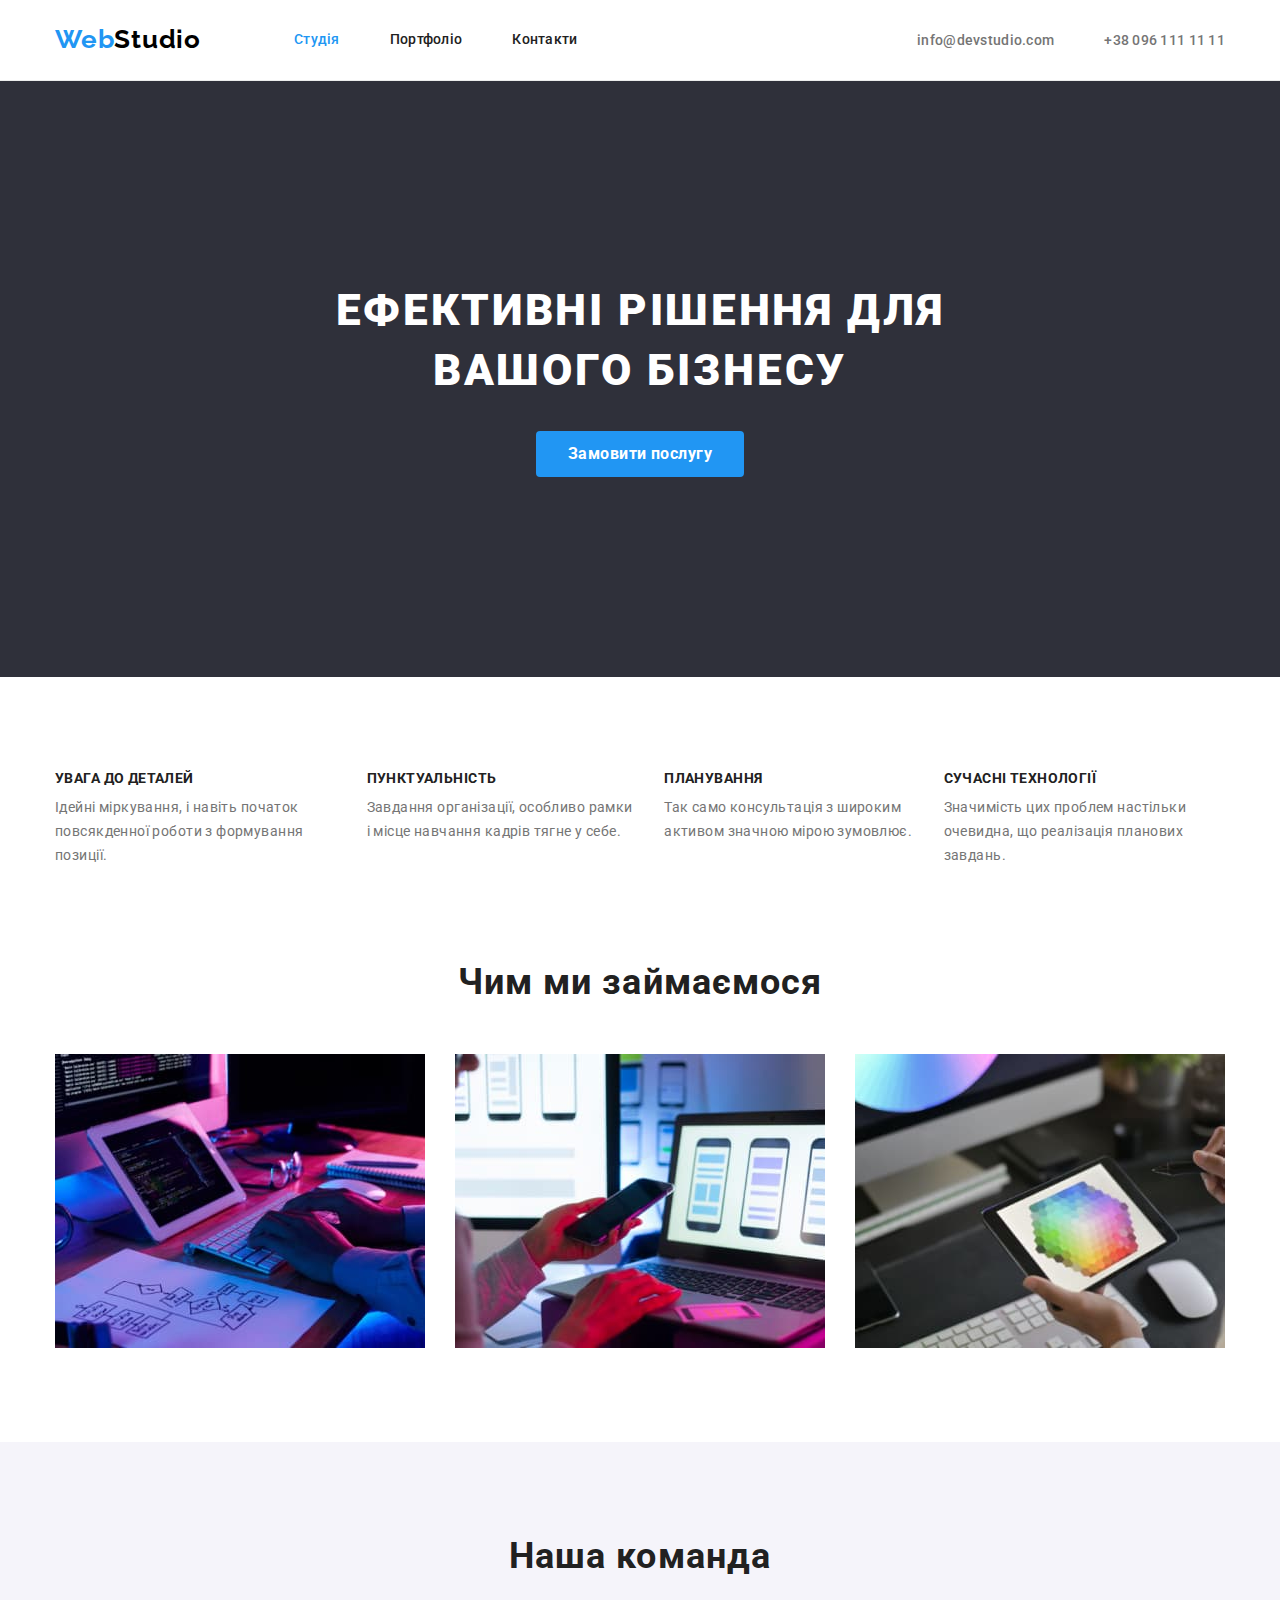
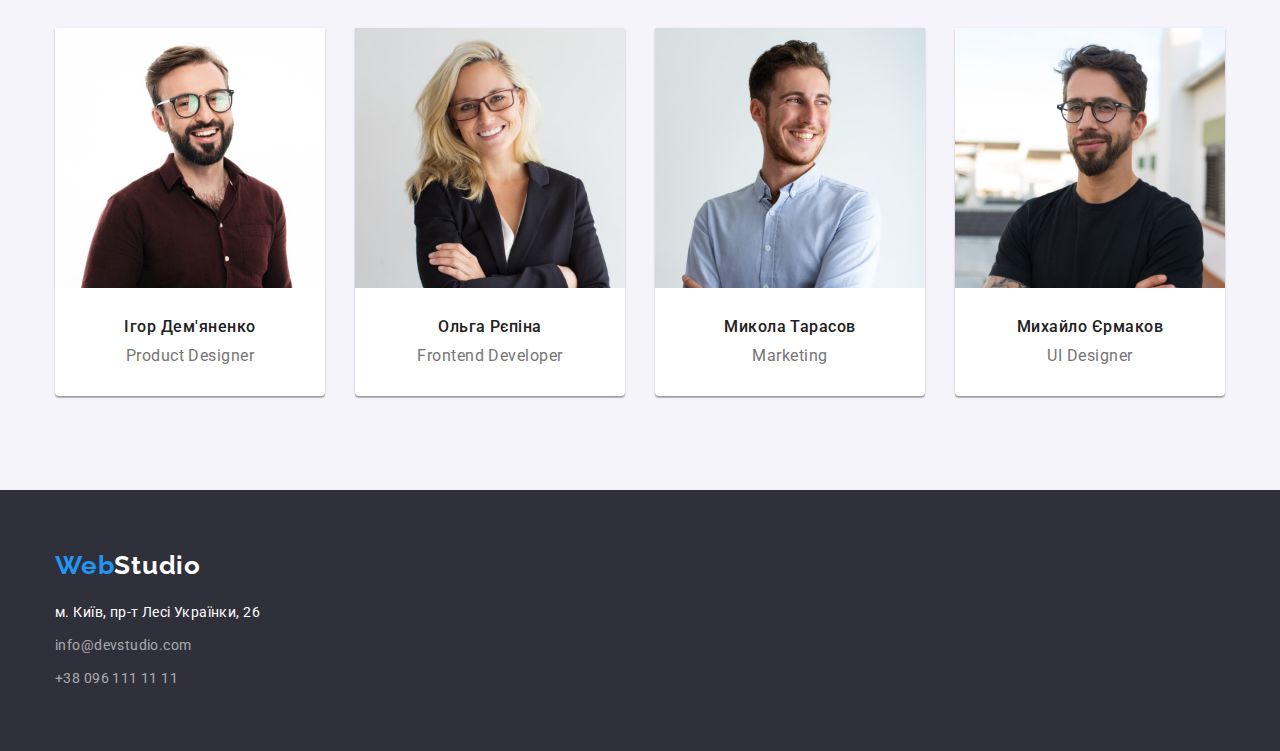
==== index.html @ be2e3a56 "Summary" ====
<!DOCTYPE html>
<html lang="uk">
  <head>
    <meta charset="UTF-8" />
    <meta http-equiv="X-UA-Compatible" content="IE=edge" />
    <meta name="viewport" content="width=device-width, initial-scale=1.0" />
    <link
      rel="stylesheet"
      href="https://cdnjs.cloudflare.com/ajax/libs/modern-normalize/1.1.0/modern-normalize.css"
      integrity="sha512-Y0MM+V6ymRKN2zStTqzQ227DWhhp4Mzdo6gnlRnuaNCbc+YN/ZH0sBCLTM4M0oSy9c9VKiCvd4Jk44aCLrNS5Q=="
      crossorigin="anonymous"
      referrerpolicy="no-referrer"
    />
    <link rel="stylesheet" href="./css/styles.css" />
    <link rel="preconnect" href="https://fonts.googleapis.com" />
    <link rel="preconnect" href="https://fonts.gstatic.com" crossorigin />
    <link
      href="https://fonts.googleapis.com/css2?family=Oleo+Script&family=Raleway:wght@700&family=Roboto:wght@400;500;700;900&display=swap"
      rel="stylesheet"
    />
    <title>Web Studio</title>
  </head>
  <body>

    <!--шапка -->

    <header class="header">
      <div class="container nav">
        <nav class="nav">
          <a class="logo" href="index.html"><span class="web">Web</span>Studio</a>

          <ul class="menu-nav">
            <li class="item"><a class="heder-link current" href="">Студія</a></li>
            <li class="item"><a class="heder-link" href="./portfolio.html">Портфоліо</a></li>
            <li class="item"><a class="heder-link" href="">Контакти</a></li>
          </ul>
        </nav>
        <div class="authentication">
          <ul class="list-contact">
          <li class="item">
            <a class="hed-link" href="malito:info@devstudio.com">info@devstudio.com</a>
          </li>
          <li class="item"><a class="hed-link" href="tel:+380961111111">+38 096 111 11 11</a></li>
        </ul>
      </div>
      </div>
    </header>

    <!-- Меін -->

    <main class="main">

      <!-- Hero -->

      <section class="hero">       
           <h1 class="hero-title">
          Ефективні рішення для <br />
          вашого бізнесу
        </h1>

        <button class="hero-button" type="button">Замовити послугу</button>
      </section>

      <!-- список якостей команди -->

      <section class="section">
        <div class="container">
          
        <h2 class="features-title">список якостей команди</h2>

        <ul class="features-list">
          <li class="item">
            <h3 class="features-subtitle">УВАГА ДО ДЕТАЛЕЙ</h3>
            <p class="features-text">
              Ідейні міркування, і навіть початок повсякденної роботи з формування позиції.
            </p>
          </li>

          <li class="item">
            <h3 class="features-subtitle">ПУНКТУАЛЬНІСТЬ</h3>
            <p class="features-text">
              Завдання організації, особливо рамки і місце навчання кадрів тягне у себе.
            </p>
          </li>

          <li class="item">
            <h3 class="features-subtitle">ПЛАНУВАННЯ</h3>
            <p class="features-text">
              Так само консультація з широким активом значною мірою зумовлює.
            </p>
          </li>

          <li class="item">
            <h3 class="features-subtitle">СУЧАСНІ ТЕХНОЛОГІЇ</h3>
            <p class="features-text">
              Значимість цих проблем настільки очевидна, що реалізація планових завдань.
            </p>
          </li>
        </ul>
        </div>

      </section>

      <!-- ілюстрація робіт -->

      <section class="section-work">
        <div class="container">
          <h2 class="work-title">Чим ми займаємося</h2>

          <ul class="work-img">
            <li class="item">
              <img src="./css/images/img.jpg" alt="програміст працює" width="370" height="294" />
            </li>
            <li class="item">
              <img
                src="./css/images/img(1).jpg"
                alt="веб дизайнер розробляє інтерфейс"
                width="370"
              />
            </li>
            <li class="item">
              <img
                src="./css/images/img(2).jpg"
                alt="веб дизайнер працює над вибором кольору"
                width="370"
              />
            </li>
          </ul>
        </div>
      </section>

      <!-- фото імена та посада команди -->

      <section class="section-team">
        <div class="container">
          <h2 class="team-title">Наша команда</h2>

          <ul class="team-list">
            <li class="item">
              <img
                class="team-img"
                src="./css/images/img(3).jpg"
                alt="Ігор Дем'яненко"
                width="270"
              />

              <h3 class="team-subtitle">Ігор Дем'яненко</h3>

              <p class="team-text">Product Designer</p>
            </li>

            <li class="item">
              <img class="team-img" src="./css/images/img(4).jpg" alt="Ольга Рєпіна" width="270" />

              <h3 class="team-subtitle">Ольга Рєпіна</h3>

              <p class="team-text">Frontend Developer</p>
            </li>

            <li class="item">
              <img
                class="team-img"
                src="./css/images/img(5).jpg"
                alt="Микола Тарасов"
                width="270"
              />

              <h3 class="team-subtitle">Микола Тарасов</h3>

              <p class="team-text">Marketing</p>
            </li>

            <li class="item">
              <img
                class="team-img"
                src="./css/images/img(6).jpg"
                alt="Михайло Єрмаков"
                width="270"
              />

              <h3 class="team-subtitle">Михайло Єрмаков</h3>

              <p class="team-text">UI Designer</p>
            </li>
          </ul>
        </div>
      </section>
    </main>

    <!-- контактна інформація -->

    <footer class="footer">

      <div class="container">

          <a class="footer-logo" href="index.html"><span class="footer-web">Web</span>Studio</a>

      <address class="address">
        <ul class="footer-nav">
          <li class="item"><a class="footer-link" href="">м. Київ, пр-т Лесі Українки, 26</a></li>
          <li class="item"><a class="foot-link" href="malito:info@devstudio.com">info@devstudio.com</a></li>
          <li class="item"><a class="tel-link" href="tel:+380961111111">+38 096 111 11 11</a></li>
        </ul>
      </address>
      </div>

    </footer>
  </body>
</html>
---- css/styles.css ----
:root{
	--titel-text-color: #212121;
	--accent-color: #2196F3;
	--primary-text-color: #757575;
	--primary-white-color: #FFFFFF;
	--bg-hero-footer: #2F303A;
	--primary-bg-color: #F5F5F5;
	--bg-buttom-team: #F5F4FA;
	--link-color-foot: rgba(255, 255, 255, 0.6);
    --logo-color-prim: #000000;
	--border-color: #ECECEC;
}
body {
	background-color: var(--primary-white-color);
	 color: var(--titel-text-color);
	font-size: 14px;
	font-family: 'Roboto';
	sans-seif;
	letter-spacing: 0.03em;
}		

ul {
	list-style-type: none;
	margin: 0;
	padding: 0;
}
p,
h1,
h2,
h3,
h4,
h5,
h6 {
	margin: 0;
}

a {
	text-decoration: none;
}

img {
	display: block;
		max-width: 100%;
		height: auto;
}

.section {
	padding-top: 94px;
	padding-bottom: 94px;
}
.container {
	width: 1200px;
	padding-right: 15px;
	padding-left: 15px;
	margin-left: auto;
	margin-right: auto;
	/* outline: 1px solid red; */
}

              /* Шапка */

.header {
	border-bottom: 1px solid var(--border-color);
}

.nav {
	display: flex;
	align-items: center;
}

.logo {
	    display: block;
		padding-top: 24px;
		padding-bottom: 25px;
	    font-family: 'Raleway';
		font-style: normal;
		font-weight: 700;
		font-size: 26px;
		line-height: 1.19;
		letter-spacing: 0.03em;
	    color: var(--logo-color-prim)
}

.web {
	color: var(--accent-color)
}

  .logo:focus,
 .logo:hover{
	color: var(--accent-color)
}

.heder-link:hover,
 .heder-link:focus{
	color: var(--accent-color)
}

.heder-link {
	font-family: 'Roboto';
	font-style: normal;
	font-weight: 500;
	font-size: 14px;
	line-height: 1.14;
	letter-spacing: 0.02em;
	color: var(--titel-text-color)
}

.menu-nav {
	display: flex;
	margin-left: 93px;
}


.menu-nav .heder-link.current {
	color: var(--accent-color)
}

.menu-nav .item:not(:last-child) {
	margin-right: 50px
}

.authentication {
	display: flex;
	margin-left: auto;

}
.authentication .item +
.item {
	margin-left: 50px;
}
.list-contact {
	display: flex;
}

.heder-link {
	display: block;
	cursor: pointer;
	padding-top: 32px;
	padding-bottom: 32px;
}

.hed-link {
		cursor: pointer;
		padding-top: 21px;
		padding-bottom: 21px;
	    font-family: 'Roboto';
		font-style: normal;
		font-weight: 500;
		font-size: 14px;
		line-height: 1.14;
		letter-spacing: 0.02em;
		color: var(--primary-text-color)
}

.hed-link:hover,
.hed-link:focus {
	color: var(--accent-color)
}


                   /* Hero */

.hero {
	background: var(--bg-hero-footer);
	/* outline: 1px solid red; */
	text-align: center;
	padding-top: 200px;
	padding-bottom: 200px;
}


.hero-title {
	margin-top: 0;
	margin-bottom: auto;
		    font-family: 'Roboto';
			font-style: normal;
			font-weight: 900;
			font-size: 44px;
			line-height: 1.36;
			text-align: center;
			letter-spacing: 0.06em;
			text-transform: uppercase;
			color: var(--primary-white-color)
}

.hero-button {
	display: inline-block;
	border-radius: 4px;
	padding: 10px 32px;
	margin-top: 30px;
	cursor: pointer;
	font-family: 'Roboto';
	font-style: normal;
	font-weight: 700;
	font-size: 16px;
	line-height: 1.62;
	text-align: center;
	letter-spacing: 0.03em;
	border: none;
	background-color: var(--accent-color);
	color: var(--primary-white-color)
}

              /*features  */

		  

.features-list {
	display: flex;
	margin-top: 0;
	margin-bottom: 0;
}

.features-title {
	display: none;
}

.features-list .item:not(:last-child) {
	margin-right: 30px
}

.features-subtitle {
	font-size: 14px;
	margin-bottom: 10px;
	font-weight: 700;
	line-height: 1.14;
	letter-spacing: 0.03em;
	text-transform: uppercase;
	color: var(--titel-text-color);
}

.features-text {
font-family: 'Roboto';
	font-style: normal;
	font-weight: 400;
	font-size: 14px;
	line-height: 1.7142;
	letter-spacing: 0.03em;
	color: var(--primary-text-color);
}

                  /*work*/
.section-work {
	padding-bottom: 94px;
}
.work-title {
	margin-bottom: 50px;
	font-weight: 700;
	font-size: 36px;
	line-height: 1.16;
	text-align: center;
	letter-spacing: 0.03em;
	color: var(--titel-text-color)
}

.work-img {
	display: flex;
}
 

.work-img .item:not(:last-child) {
	margin-right: 30px
}

                  /* team */
.section-team {
	padding-bottom: 94px;
	padding-top: 94px;
	background: var(--bg-buttom-team);
}

.team-list {
	display: flex;
	margin-top: 0;
	margin-bottom: 0;
	justify-content: center;
	}


.team-list .item:not(:last-child) {
	margin-right: 30px
}

.team-list .item {
	width: 270px;
	background: var(--primary-white-color);
	box-shadow: 0px 1px 3px rgba(0, 0, 0, 0.12), 0px 1px 1px rgba(0, 0, 0, 0.14), 0px 2px 1px rgba(0, 0, 0, 0.2);
	border-radius: 0px 0px 4px 4px;
	
}

.team-title {
	padding-bottom: 50px;
	margin-top: 0;
	margin-bottom: 0;
	font-weight: 700;
	font-size: 36px;
	line-height: 1.16;
	text-align: center;
	letter-spacing: 0.03em;
	color: var(--titel-text-color)
}

.team-subtitle {
	
	    font-weight: 500;
		font-size: 16px;
		line-height: 1.18;
		text-align: center;
		letter-spacing: 0.03em;
		color: var(--titel-text-color);
		margin-top: 30px;
		margin-bottom: 10px;
}

.team-text {
		font-size: 16px;
		line-height: 1.18;
		text-align: center;
		letter-spacing: 0.03em;
		color: var(--primary-text-color);
		margin-bottom: 30px;
}

                      /*footer  */

 .footer {
	background: var(--bg-hero-footer);

 }
.footer .container {
		padding-top: 60px;
		padding-bottom: 60px;
}

.footer-logo {
	display: inline-block;
	    font-family: 'Raleway';
		font-style: normal;
		font-weight: 700;
		font-size: 26px;
		line-height: 1.1923;
		letter-spacing: 0.03em;
	    color: var(--primary-white-color);
}

.footer-logo:hover,
 .footer-logo:focus {
	color: var(--accent-color)
}

.footer-web {
	color: var(--accent-color)
}

.footer-nav {
	margin-top: 0;
	margin-bottom: 0;
}

.footer-nav .item:not(:last-child) {
	margin-bottom: 9px;

}

 .footer-link {
	    display: inline-block;
	    font-family: 'Roboto';
		font-style: normal;
		font-weight: 400;
		font-size: 14px;
		line-height: 1.7114;
		letter-spacing: 0.03em;
	    color: var(--primary-white-color);
}
 
.footer-link:hover,
.footer-link:focus{
	color: var(--accent-color)
}

.foot-link {
	    display: inline-block;
	    font-family: 'Roboto';
		font-style: normal;
		font-weight: 400;
		font-size: 14px;
		line-height: 1.7114;
		letter-spacing: 0.03em;
	    color: var(--link-color-foot);
}

.tel-link {
	display: inline-block;
	font-family: 'Roboto';
	font-style: normal;
	font-weight: 400;
	font-size: 14px;
	line-height: 1.7114;
	letter-spacing: 0.03em;
	color: var(--link-color-foot);
}

.tel-link:hover,
.tel-link:focus {
	color: var(--accent-color)
}

.foot-link:hover,
.foot-link:focus {
	color: var(--accent-color)
}

.address {
	margin-top: 20px;
}



           /* portfolio */

.portfolio {}

.portfolio-button {
	display: flex;
	justify-content: center;
	margin-bottom: 50px;
}

.portfolio-button .item {
	margin-left: 8px;
}

.portfolio-list {
	display: flex;
	flex-wrap: wrap;
	justify-content: space-between;	
	row-gap: 30px;
}

.portfolio-list .item {
}

.item-description {
	padding-top: 20px;
	padding-right: 24px;
	padding-bottom: 20px;
	padding-left: 24px;
	border-left: 1px solid #EEEEEE;;
	border-right: 1px solid #EEEEEE;;
	border-bottom: 1px solid #EEEEEE;;
}



 .portfolio-title {
	display: none;
}

.button:hover,
.button:focus {
	background: var(--accent-color);
	color: var(--primary-white-color);
}

.button {
	display: inline-block;
	border: none;
	padding-top: 6px;
	padding-right: 22px;
	padding-bottom: 6px;
	padding-left: 22px;
	border-radius: 4px;
    background: var(--bg-buttom-team);
	font-style: normal;
	font-weight: 500;
	font-size: 16px;
	line-height: 1.62;
	text-align: center;
	letter-spacing: 0.03em;
	font-family: inherit;
	color: var(--titel-text-color);
	
}

.portfolio-list {
	
}

.portfolio-img{
	background: var(--primary-white-color)

}

.portfolio-subtitle {
		font-weight: 700;
		font-size: 18px;
		line-height: 2;
		letter-spacing: 0.06em;
		color: var(--titel-text-color);
		margin-bottom: 4px;
}

.portfolio-text {
		font-size: 16px;
		line-height: 1.87;
		letter-spacing: 0.03em;
		color: var(--primary-text-color)
}
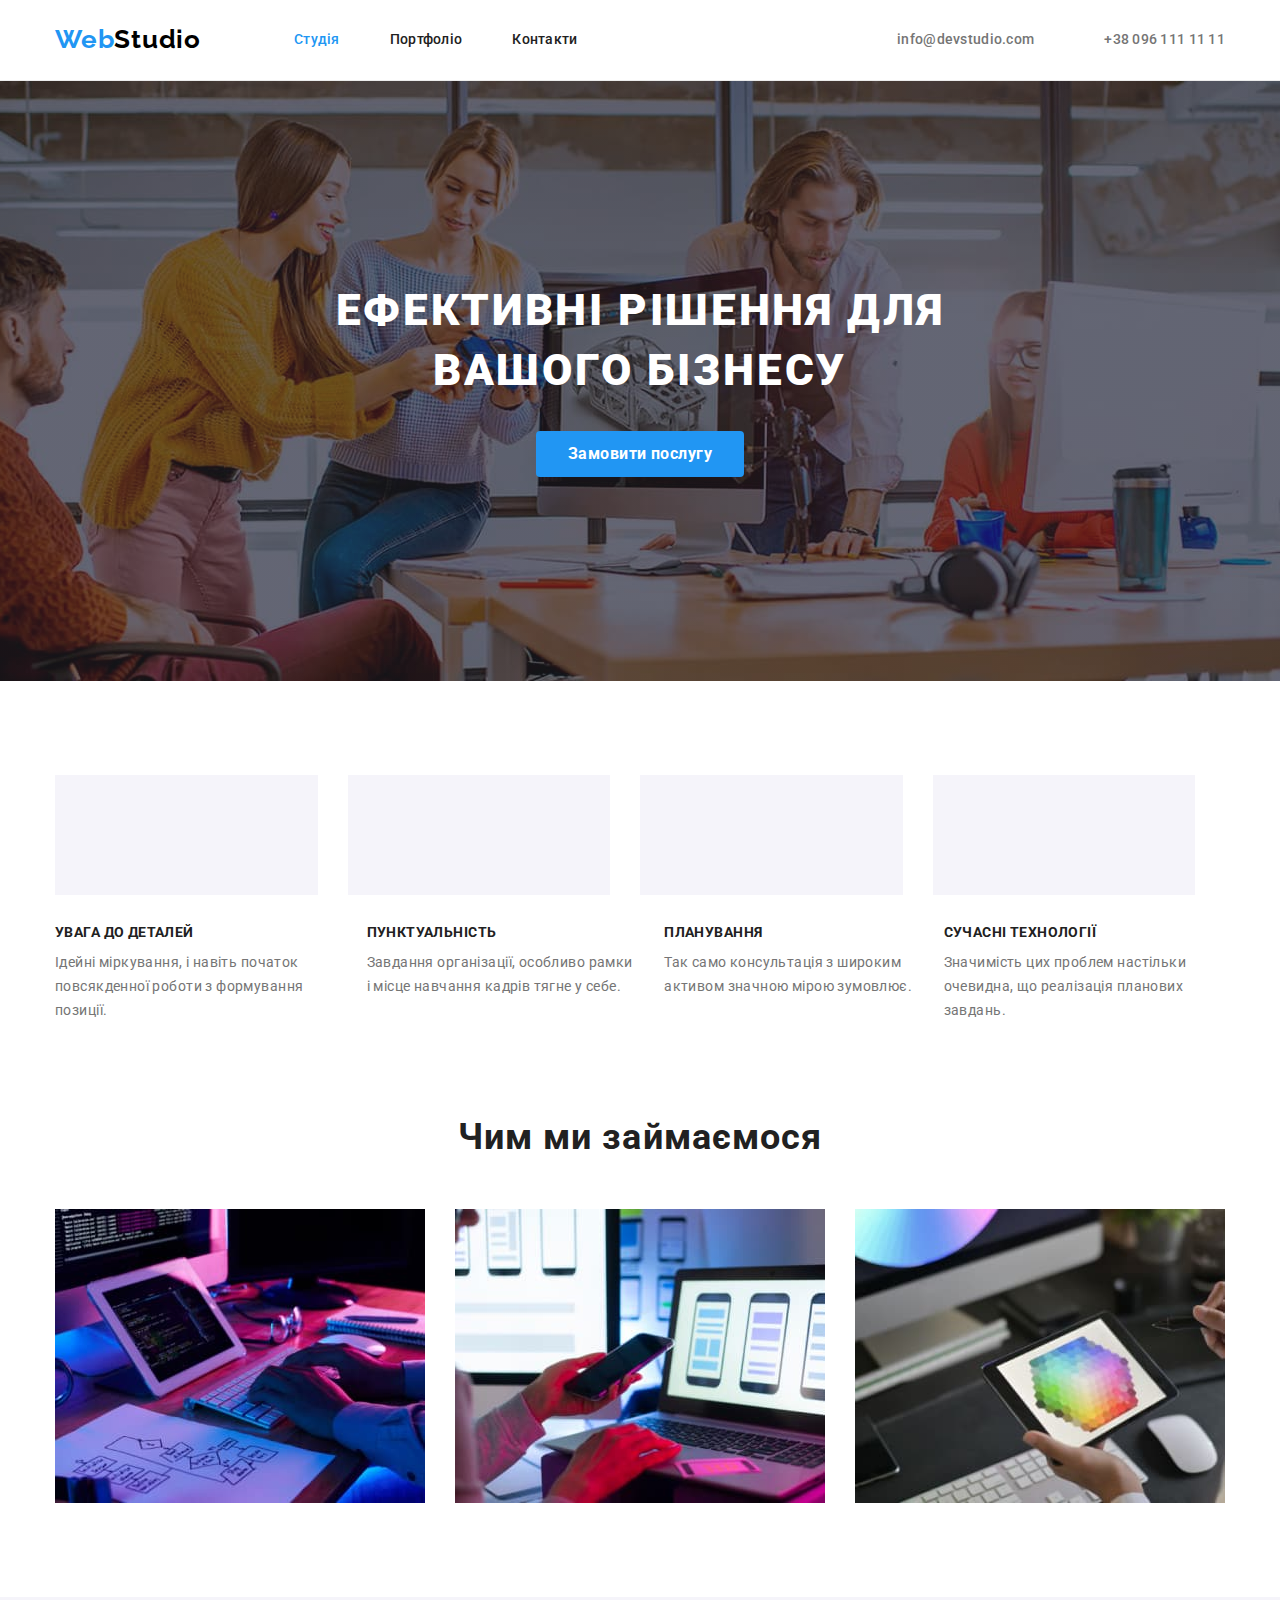
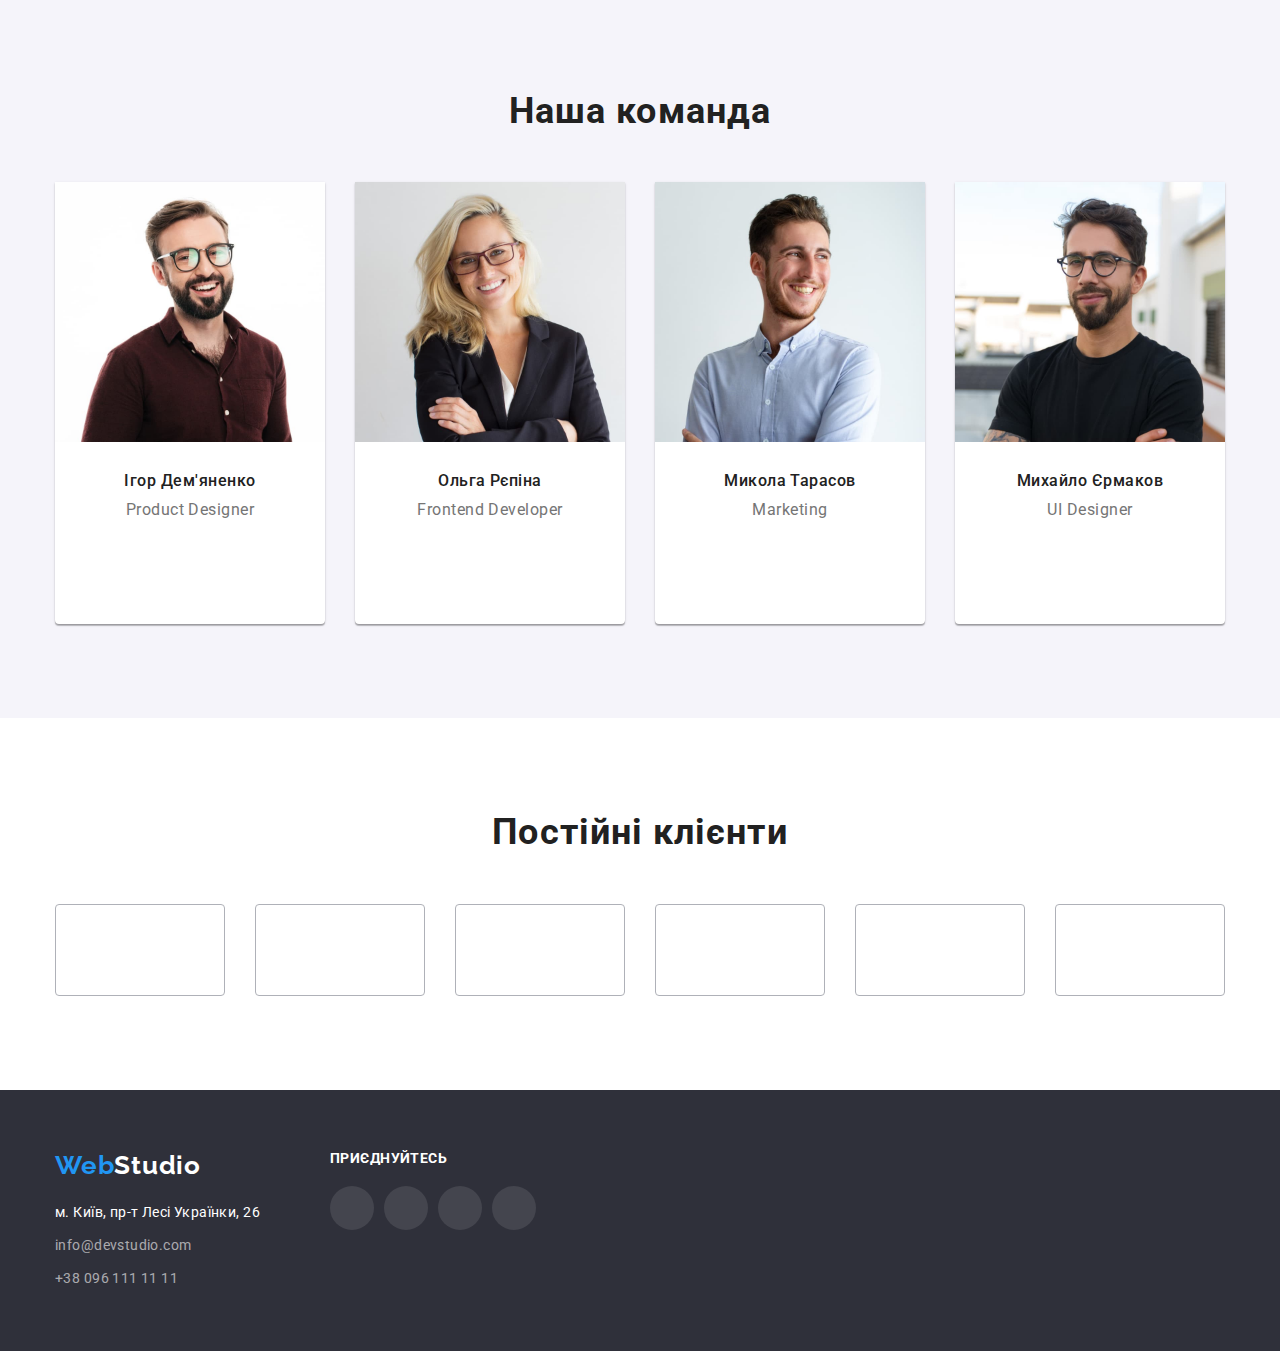
==== commit 8cdf34b7: "Update" ====
--- a/index.html
+++ b/index.html
@@ -21,7 +21,6 @@
     <title>Web Studio</title>
   </head>
   <body>
-
     <!--шапка -->
 
     <header class="header">
@@ -37,23 +36,34 @@
         </nav>
         <div class="authentication">
           <ul class="list-contact">
-          <li class="item">
-            <a class="hed-link" href="malito:info@devstudio.com">info@devstudio.com</a>
-          </li>
-          <li class="item"><a class="hed-link" href="tel:+380961111111">+38 096 111 11 11</a></li>
-        </ul>
-      </div>
+            <li class="item">
+              <a class="hed-link" href="malito:info@devstudio.com">
+                <svg class="envelope" width="16" height="12">
+                  <use href="./css/images/icons.svg#envelope"></use>
+                </svg>
+                info@devstudio.com
+              </a>
+            </li>
+            <li class="item">
+              <a class="hed-link" href="tel:+380961111111">
+                <svg class="smartphone" width="10" height="16">
+                  <use href="./css/images/icons.svg#smartphone"></use>
+                </svg>
+                +38 096 111 11 11
+              </a>
+            </li>
+          </ul>
+        </div>
       </div>
     </header>
 
     <!-- Меін -->
 
     <main class="main">
-
-      <!-- Hero -->
-
-      <section class="hero">       
-           <h1 class="hero-title">
+      <!-- Герой -->
+
+      <section class="hero">
+        <h1 class="hero-title">
           Ефективні рішення для <br />
           вашого бізнесу
         </h1>
@@ -61,47 +71,68 @@
         <button class="hero-button" type="button">Замовити послугу</button>
       </section>
 
-      <!-- список якостей команди -->
+      <!-- Особливості -->
 
       <section class="section">
         <div class="container">
-          
-        <h2 class="features-title">список якостей команди</h2>
-
-        <ul class="features-list">
-          <li class="item">
-            <h3 class="features-subtitle">УВАГА ДО ДЕТАЛЕЙ</h3>
-            <p class="features-text">
-              Ідейні міркування, і навіть початок повсякденної роботи з формування позиції.
-            </p>
-          </li>
-
-          <li class="item">
-            <h3 class="features-subtitle">ПУНКТУАЛЬНІСТЬ</h3>
-            <p class="features-text">
-              Завдання організації, особливо рамки і місце навчання кадрів тягне у себе.
-            </p>
-          </li>
-
-          <li class="item">
-            <h3 class="features-subtitle">ПЛАНУВАННЯ</h3>
-            <p class="features-text">
-              Так само консультація з широким активом значною мірою зумовлює.
-            </p>
-          </li>
-
-          <li class="item">
-            <h3 class="features-subtitle">СУЧАСНІ ТЕХНОЛОГІЇ</h3>
-            <p class="features-text">
-              Значимість цих проблем настільки очевидна, що реалізація планових завдань.
-            </p>
-          </li>
-        </ul>
+          <ul class="icon-list">
+            <li class="icon-item">
+              <svg class="features-icon" width="70" height="70">
+                <use href="./css/images/icons.svg#antenna"></use>
+              </svg>
+            </li>
+            <li class="icon-item">
+              <svg class="features-icon" width="70" height="70">
+                <use href="./css/images/icons.svg#clock"></use>
+              </svg>
+            </li>
+            <li class="icon-item">
+              <svg class="features-icon" width="70" height="70">
+                <use href="./css/images/icons.svg#diagram"></use>
+              </svg>
+            </li>
+            <li class="icon-item">
+              <svg class="features-icon" width="70" height="70">
+                <use href="./css/images/icons.svg#astronaut"></use>
+              </svg>
+            </li>
+          </ul>
+
+          <h2 class="features-title">список якостей команди</h2>
+
+          <ul class="features-list">
+            <li class="item">
+              <h3 class="features-subtitle">УВАГА ДО ДЕТАЛЕЙ</h3>
+              <p class="features-text">
+                Ідейні міркування, і навіть початок повсякденної роботи з формування позиції.
+              </p>
+            </li>
+
+            <li class="item">
+              <h3 class="features-subtitle">ПУНКТУАЛЬНІСТЬ</h3>
+              <p class="features-text">
+                Завдання організації, особливо рамки і місце навчання кадрів тягне у себе.
+              </p>
+            </li>
+
+            <li class="item">
+              <h3 class="features-subtitle">ПЛАНУВАННЯ</h3>
+              <p class="features-text">
+                Так само консультація з широким активом значною мірою зумовлює.
+              </p>
+            </li>
+
+            <li class="item">
+              <h3 class="features-subtitle">СУЧАСНІ ТЕХНОЛОГІЇ</h3>
+              <p class="features-text">
+                Значимість цих проблем настільки очевидна, що реалізація планових завдань.
+              </p>
+            </li>
+          </ul>
         </div>
-
       </section>
 
-      <!-- ілюстрація робіт -->
+      <!-- Чим ми займаємося -->
 
       <section class="section-work">
         <div class="container">
@@ -129,7 +160,7 @@
         </div>
       </section>
 
-      <!-- фото імена та посада команди -->
+      <!-- Наша команда -->
 
       <section class="section-team">
         <div class="container">
@@ -147,6 +178,60 @@
               <h3 class="team-subtitle">Ігор Дем'яненко</h3>
 
               <p class="team-text">Product Designer</p>
+              <ul class="social-list">
+                <li class="social-item">
+                  <a
+                    class="social-link"
+                    href="https://www.instagram.com/"
+                    target="_blank"
+                    rel="noreferrer noopener"
+                    aria-label="instagram"
+                  >
+                    <svg class="social-icon" width="20" height="20">
+                      <use href="./css/images/icons.svg#instagram"></use>
+                    </svg>
+                  </a>
+                </li>
+                <li>
+                  <a
+                    class="social-link"
+                    href="https://twitter.com/"
+                    target="_blank"
+                    rel="noreferrer noopener"
+                    aria-label="twitter"
+                  >
+                    <svg class="social-icon" width="20" height="20">
+                      <use href="./css/images/icons.svg#twitter"></use>
+                    </svg>
+                  </a>
+                </li>
+                <li>
+                  <a
+                    class="social-link"
+                    href="https://www.facebook.com/"
+                    target="_blank"
+                    rel="noreferrer noopener"
+                    aria-label="facebook"
+                  >
+                    <svg class="social-icon" width="20" height="20">
+                      <use href="./css/images/icons.svg#facebook"></use>
+                    </svg>
+                  </a>
+                </li>
+                <li>
+                  <a
+                    class="social-link"
+                    href="https://www.linkedin.com/"
+                    target="_blank"
+                    rel="noreferrer noopener"
+                    aria-label="linkedin"
+                  >
+                    <svg class="social-icon" width="20" height="20">
+                      <use href="./css/images/icons.svg#linkedin"></use>
+                    </svg>
+                  </a>
+                </li>
+              </ul>
             </li>
 
             <li class="item">
@@ -155,6 +240,60 @@
               <h3 class="team-subtitle">Ольга Рєпіна</h3>
 
               <p class="team-text">Frontend Developer</p>
+              <ul class="social-list">
+                <li class="social-item">
+                  <a
+                    class="social-link"
+                    href="https://www.instagram.com/"
+                    target="_blank"
+                    rel="noreferrer noopener"
+                    aria-label="instagram"
+                  >
+                    <svg class="social-icon" width="20" height="20">
+                      <use href="./css/images/icons.svg#instagram"></use>
+                    </svg>
+                  </a>
+                </li>
+                <li>
+                  <a
+                    class="social-link"
+                    href="https://twitter.com/"
+                    target="_blank"
+                    rel="noreferrer noopener"
+                    aria-label="twitter"
+                  >
+                    <svg class="social-icon" width="20" height="20">
+                      <use href="./css/images/icons.svg#twitter"></use>
+                    </svg>
+                  </a>
+                </li>
+                <li>
+                  <a
+                    class="social-link"
+                    href="https://www.facebook.com/"
+                    target="_blank"
+                    rel="noreferrer noopener"
+                    aria-label="facebook"
+                  >
+                    <svg class="social-icon" width="20" height="20">
+                      <use href="./css/images/icons.svg#facebook"></use>
+                    </svg>
+                  </a>
+                </li>
+                <li>
+                  <a
+                    class="social-link"
+                    href="https://www.linkedin.com/"
+                    target="_blank"
+                    rel="noreferrer noopener"
+                    aria-label="linkedin"
+                  >
+                    <svg class="social-icon" width="20" height="20">
+                      <use href="./css/images/icons.svg#linkedin"></use>
+                    </svg>
+                  </a>
+                </li>
+              </ul>
             </li>
 
             <li class="item">
@@ -168,6 +307,60 @@
               <h3 class="team-subtitle">Микола Тарасов</h3>
 
               <p class="team-text">Marketing</p>
+              <ul class="social-list">
+                <li class="social-item">
+                  <a
+                    class="social-link"
+                    href="https://www.instagram.com/"
+                    target="_blank"
+                    rel="noreferrer noopener"
+                    aria-label="instagram"
+                  >
+                    <svg class="social-icon" width="20" height="20">
+                      <use href="./css/images/icons.svg#instagram"></use>
+                    </svg>
+                  </a>
+                </li>
+                <li>
+                  <a
+                    class="social-link"
+                    href="https://twitter.com/"
+                    target="_blank"
+                    rel="noreferrer noopener"
+                    aria-label="twitter"
+                  >
+                    <svg class="social-icon" width="20" height="20">
+                      <use href="./css/images/icons.svg#twitter"></use>
+                    </svg>
+                  </a>
+                </li>
+                <li>
+                  <a
+                    class="social-link"
+                    href="https://www.facebook.com/"
+                    target="_blank"
+                    rel="noreferrer noopener"
+                    aria-label="facebook"
+                  >
+                    <svg class="social-icon" width="20" height="20">
+                      <use href="./css/images/icons.svg#facebook"></use>
+                    </svg>
+                  </a>
+                </li>
+                <li>
+                  <a
+                    class="social-link"
+                    href="https://www.linkedin.com/"
+                    target="_blank"
+                    rel="noreferrer noopener"
+                    aria-label="linkedin"
+                  >
+                    <svg class="social-icon" width="20" height="20">
+                      <use href="./css/images/icons.svg#linkedin"></use>
+                    </svg>
+                  </a>
+                </li>
+              </ul>
             </li>
 
             <li class="item">
@@ -181,29 +374,200 @@
               <h3 class="team-subtitle">Михайло Єрмаков</h3>
 
               <p class="team-text">UI Designer</p>
+              <ul class="social-list">
+                <li class="social-item">
+                  <a
+                    class="social-link"
+                    href="https://www.instagram.com/"
+                    target="_blank"
+                    rel="noreferrer noopener"
+                    aria-label="instagram"
+                  >
+                    <svg class="social-icon" width="20" height="20">
+                      <use href="./css/images/icons.svg#instagram"></use>
+                    </svg>
+                  </a>
+                </li>
+                <li>
+                  <a
+                    class="social-link"
+                    href="https://twitter.com/"
+                    target="_blank"
+                    rel="noreferrer noopener"
+                    aria-label="twitter"
+                  >
+                    <svg class="social-icon" width="20" height="20">
+                      <use href="./css/images/icons.svg#twitter"></use>
+                    </svg>
+                  </a>
+                </li>
+                <li>
+                  <a
+                    class="social-link"
+                    href="https://www.facebook.com/"
+                    target="_blank"
+                    rel="noreferrer noopener"
+                    aria-label="facebook"
+                  >
+                    <svg class="social-icon" width="20" height="20">
+                      <use href="./css/images/icons.svg#facebook"></use>
+                    </svg>
+                  </a>
+                </li>
+                <li>
+                  <a
+                    class="social-link"
+                    href="https://www.linkedin.com/"
+                    target="_blank"
+                    rel="noreferrer noopener"
+                    aria-label="linkedin"
+                  >
+                    <svg class="social-icon" width="20" height="20">
+                      <use href="./css/images/icons.svg#linkedin"></use>
+                    </svg>
+                  </a>
+                </li>
+              </ul>
             </li>
           </ul>
         </div>
       </section>
     </main>
 
+    <!-- Постійні клієнти -->
+
+    <section class="section">
+      <div class="container">
+        <h2 class="title-customers">Постійні клієнти</h2>
+
+        <ul class="list-customers">
+          <li class="item-customers">
+            <a class="link-customers" href="">
+              <svg class="icon-customers" width="106" height="60">
+                <use href=".//css/images/icons.svg#yaco"></use>
+              </svg>
+            </a>
+          </li>
+          <li class="item-customers">
+            <a class="link-customers" href="">
+              <svg class="icon-customers" width="106" height="60">
+                <use href=".//css/images/icons.svg#com-tag-here"></use>
+              </svg>
+            </a>
+          </li>
+          <li class="item-customers">
+            <a class="link-customers" href="">
+              <svg class="icon-customers" width="106" height="60">
+                <use href=".//css/images/icons.svg#company"></use>
+              </svg>
+            </a>
+          </li>
+          <li class="item-customers">
+            <a class="link-customers" href="">
+              <svg class="icon-customers" width="106" height="60">
+                <use href=".//css/images/icons.svg#foster-peters"></use>
+              </svg>
+            </a>
+          </li>
+          <li class="item-customers">
+            <a class="link-customers" href="">
+              <svg class="icon-customers" width="106" height="60">
+                <use href=".//css/images/icons.svg#brand"></use>
+              </svg>
+            </a>
+          </li>
+          <li class="item-customers">
+            <a class="link-customers" href="">
+              <svg class="icon-customers" width="106" height="60">
+                <use href=".//css/images/icons.svg#tage-line"></use>
+              </svg>
+            </a>
+          </li>
+        </ul>
+      </div>
+    </section>
+
     <!-- контактна інформація -->
 
     <footer class="footer">
-
-      <div class="container">
-
-          <a class="footer-logo" href="index.html"><span class="footer-web">Web</span>Studio</a>
-
-      <address class="address">
-        <ul class="footer-nav">
-          <li class="item"><a class="footer-link" href="">м. Київ, пр-т Лесі Українки, 26</a></li>
-          <li class="item"><a class="foot-link" href="malito:info@devstudio.com">info@devstudio.com</a></li>
-          <li class="item"><a class="tel-link" href="tel:+380961111111">+38 096 111 11 11</a></li>
-        </ul>
-      </address>
+      <div class="container footer-container">
+        <div class="foot-contact">
+          <a class="footer-logo" href="index.html"> <span class="footer-web">Web</span>Studio </a>
+
+          <address class="address">
+            <ul class="footer-nav">
+              <li class="item">
+                <a class="footer-link" href="">м. Київ, пр-т Лесі Українки, 26</a>
+              </li>
+              <li class="item">
+                <a class="foot-link" href="malito:info@devstudio.com">info@devstudio.com</a>
+              </li>
+              <li class="item">
+                <a class="tel-link" href="tel:+380961111111">+38 096 111 11 11</a>
+              </li>
+            </ul>
+          </address>
+        </div>
+        <div class="foot-social">
+          <h2 class="icon-title">
+            приєднуйтесь
+          </h2>
+          <ul class="foot-social-list">
+            <li class="social-item">
+              <a
+                class="social-link"
+                href="https://www.instagram.com/"
+                target="_blank"
+                rel="noreferrer noopener"
+                aria-label="instagram"
+              >
+                <svg class="social-icon" width="20" height="20">
+                  <use href="./css/images/icons.svg#instagram"></use>
+                </svg>
+              </a>
+            </li>
+            <li>
+              <a
+                class="social-link"
+                href="https://twitter.com/"
+                target="_blank"
+                rel="noreferrer noopener"
+                aria-label="twitter"
+              >
+                <svg class="social-icon" width="20" height="20">
+                  <use href="./css/images/icons.svg#twitter"></use>
+                </svg>
+              </a>
+            </li>
+            <li>
+              <a
+                class="social-link"
+                href="https://www.facebook.com/"
+                target="_blank"
+                rel="noreferrer noopener"
+                aria-label="facebook"
+              >
+                <svg class="social-icon" width="20" height="20">
+                  <use href="./css/images/icons.svg#facebook"></use>
+                </svg>
+              </a>
+            </li>
+            <li>
+              <a
+                class="social-link"
+                href="https://www.linkedin.com/"
+                target="_blank"
+                rel="noreferrer noopener"
+                aria-label="linkedin"
+              >
+                <svg class="social-icon" width="20" height="20">
+                  <use href="./css/images/icons.svg#linkedin"></use>
+                </svg>
+              </a>
+            </li>
+          </ul>
+        </div>
       </div>
-
     </footer>
   </body>
 </html>
--- a/css/styles.css
+++ b/css/styles.css
@@ -11,13 +11,16 @@
 	--link-color-foot: rgba(255, 255, 255, 0.6);
     --logo-color-prim: #000000;
 	--border-color: #ECECEC;
-}
+	--social-link-color: #AFB1B8;
+
+}
+
 body {
 	background-color: var(--primary-white-color);
 	 color: var(--titel-text-color);
 	font-size: 14px;
 	font-family: 'Roboto';
-	sans-seif;
+	sans-serif;
 	letter-spacing: 0.03em;
 }		
 
@@ -142,6 +145,8 @@
 }
 
 .hed-link {
+	    display: flex;
+		align-items: center;
 		cursor: pointer;
 		padding-top: 21px;
 		padding-bottom: 21px;
@@ -154,11 +159,32 @@
 		color: var(--primary-text-color)
 }
 
+
 .hed-link:hover,
 .hed-link:focus {
 	color: var(--accent-color)
 }
 
+.hed-link:hover .envelope,
+.hed-link:focus .envelope {
+	fill: var(--accent-color);
+}
+
+.envelope {
+	fill: var(--primary-text-color);
+	margin-right: 10px;
+}
+
+.hed-link:hover .smartphone,
+.hed-link:focus .smartphone {
+	fill: var(--accent-color);
+}
+
+.smartphone {
+	fill: var(--primary-text-color);
+		margin-right: 10px;
+}
+	
 
                    /* Hero */
 
@@ -168,6 +194,13 @@
 	text-align: center;
 	padding-top: 200px;
 	padding-bottom: 200px;
+	background-image:linear-gradient(to right,rgba(47, 48, 58, 0.4),rgba(47, 48, 58, 0.4)), url(../css/images/hw-four/back-hero.jpg);
+	background-repeat: no-repeat;
+	background-position: center;
+	max-width: 1600px;
+	height: 600px;
+	margin-left: auto;
+	margin-right: auto;
 }
 
 
@@ -206,9 +239,26 @@
               /*features  */
 
 		  
+.icon-list {
+	display: flex;
+}
+
+.icon-item {
+	display: flex;
+	align-items: center;
+	justify-content: center;
+
+	background-color: var(--bg-buttom-team);
+
+	margin-bottom: 30px;
+	margin-right: 30px;
+	width: 270px;
+	height: 120px;
+}
 
 .features-list {
 	display: flex;
+
 	margin-top: 0;
 	margin-bottom: 0;
 }
@@ -324,6 +374,83 @@
 		margin-bottom: 30px;
 }
 
+.social-list {
+	display: flex;
+	justify-content: center;
+
+
+	gap: 10px;
+	margin-bottom: 30px;
+}
+
+.social-link {
+	display: flex;
+	width: 44px;
+	height: 44px;
+
+	background-color: var(--primary-white-color);
+	border-radius: 50%;
+	justify-content: center;
+    align-items: center;
+}
+
+.social-icon {
+	fill: var(--social-link-color)
+}
+
+.social-link:hover .social-icon,
+.social-link:focus .social-icon {
+	fill: var(--primary-white-color)
+}
+
+.social-link:hover,
+.social-link:focus {
+	background-color: var(--accent-color);
+	color: var(--primary-white-color);
+}
+
+             /* Regular customers */
+.title-customers {
+	    font-weight: 700;
+		font-size: 36px;
+		line-height: 1.16;
+		text-align: center;
+		letter-spacing: 0.03em;
+		color: var(--titel-text-color);
+		margin-bottom: 50px;
+}
+.list-customers {
+	display: flex;
+	justify-content: center;
+	justify-content: space-between;
+}
+
+.link-customers {
+	display: flex;
+	width: 170px;
+	height: 92px;
+	justify-content: center;
+	align-items: center;
+	border: 1px solid var(--social-link-color);
+	border-radius: 4px;
+	
+}
+
+.icon-customers {
+	fill: var(--social-link-color);
+}
+  
+.link-customers:hover,
+.link-customers:focus {
+	border: 1px solid var(--accent-color);
+}
+
+.link-customers:hover .icon-customers,
+.link-customers:focus .icon-customers {
+fill: var(--accent-color);
+}
+
+
                       /*footer  */
 
  .footer {
@@ -416,12 +543,46 @@
 .address {
 	margin-top: 20px;
 }
+.footer-container {
+	display: flex;
+}
+
+.foot-social-list {
+
+}
+
+.foot-contact {
+	margin-right: 70px;
+}
+
+.foot-social {
+	display: flex;
+	flex-direction: column;
+}
+
+.foot-social-list {
+	display: flex;
+	align-items: center;
+	gap: 10px;
+}
+
+.icon-title {
+	font-weight: 700;
+		font-size: 14px;
+		line-height: 16px;
+		letter-spacing: 0.03em;
+		text-transform: uppercase;
+		color: var(--primary-white-color);
+		margin-bottom: 20px;
+}
+
+.social-link {
+	background-color: rgba(255, 255, 255, 0.1);
+	}
 
 
 
            /* portfolio */
-
-.portfolio {}
 
 .portfolio-button {
 	display: flex;
@@ -438,9 +599,6 @@
 	flex-wrap: wrap;
 	justify-content: space-between;	
 	row-gap: 30px;
-}
-
-.portfolio-list .item {
 }
 
 .item-description {
@@ -485,9 +643,6 @@
 	
 }
 
-.portfolio-list {
-	
-}
 
 .portfolio-img{
 	background: var(--primary-white-color)
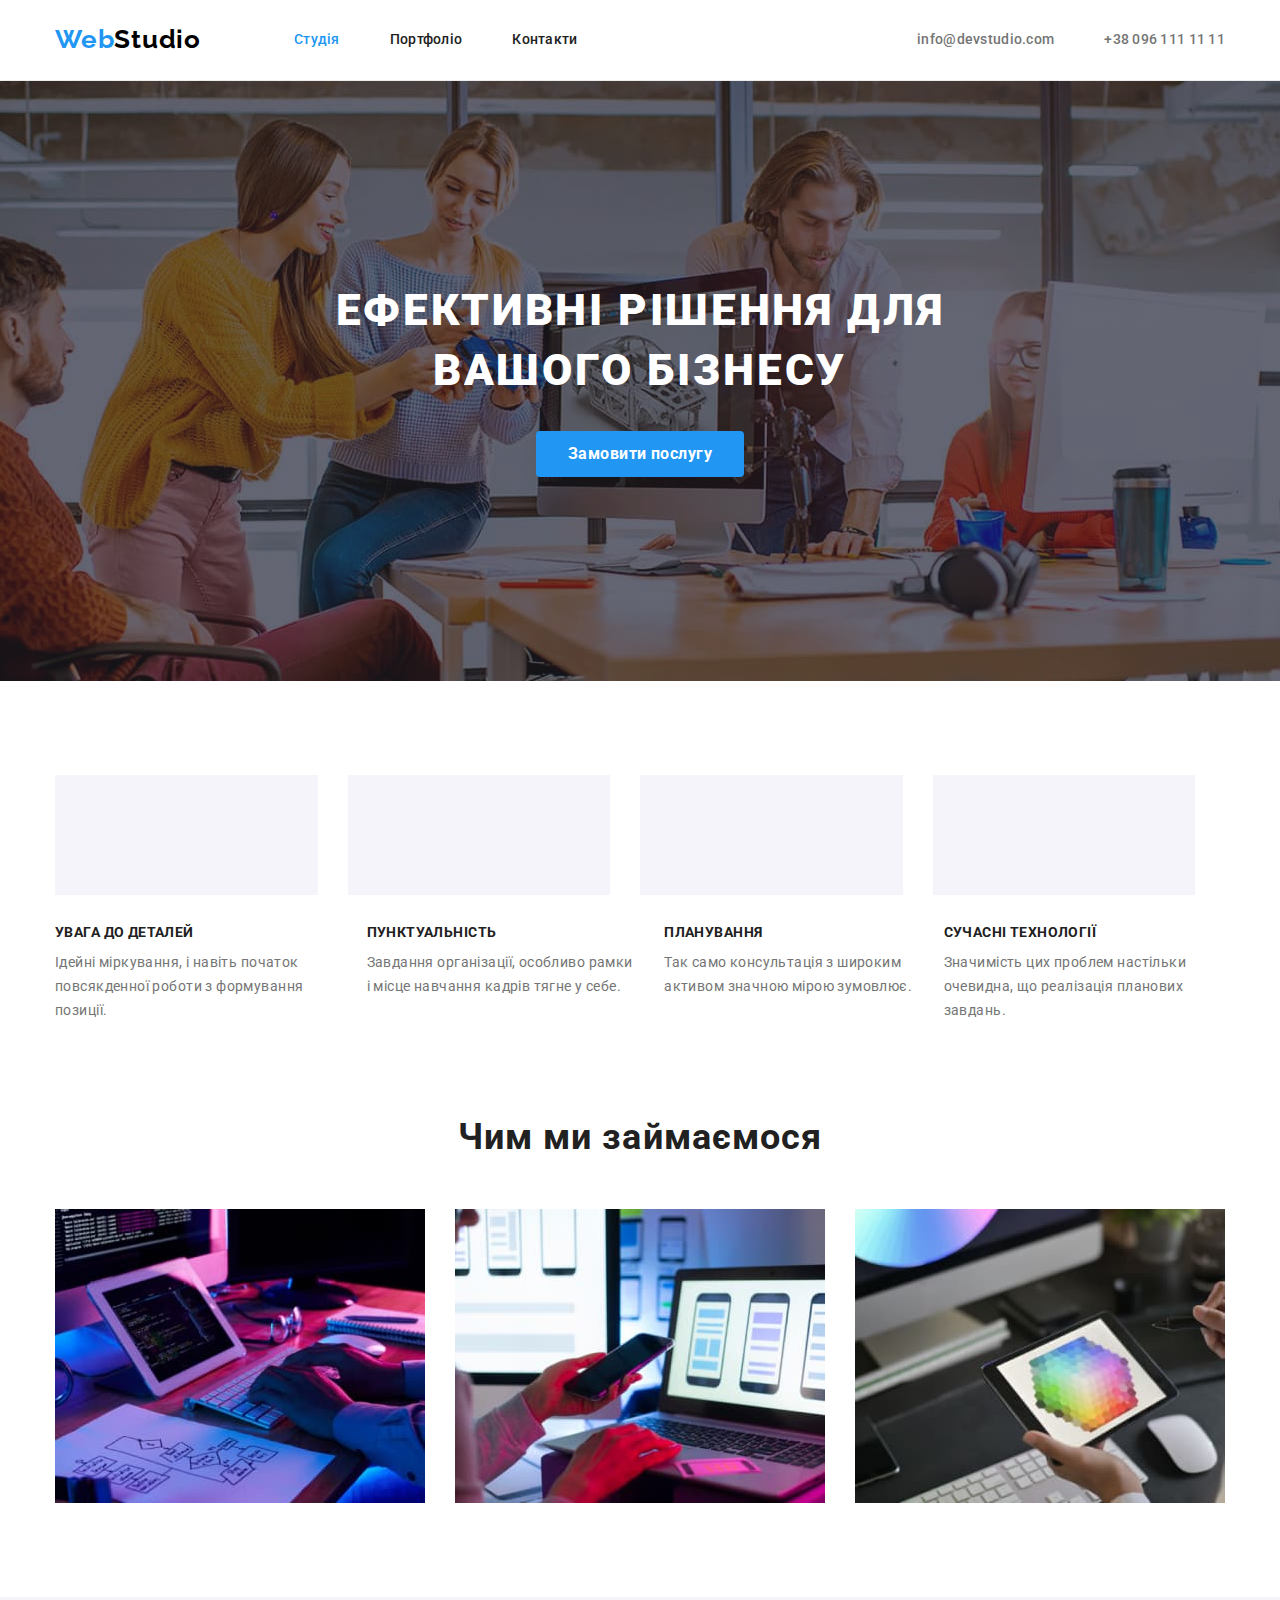
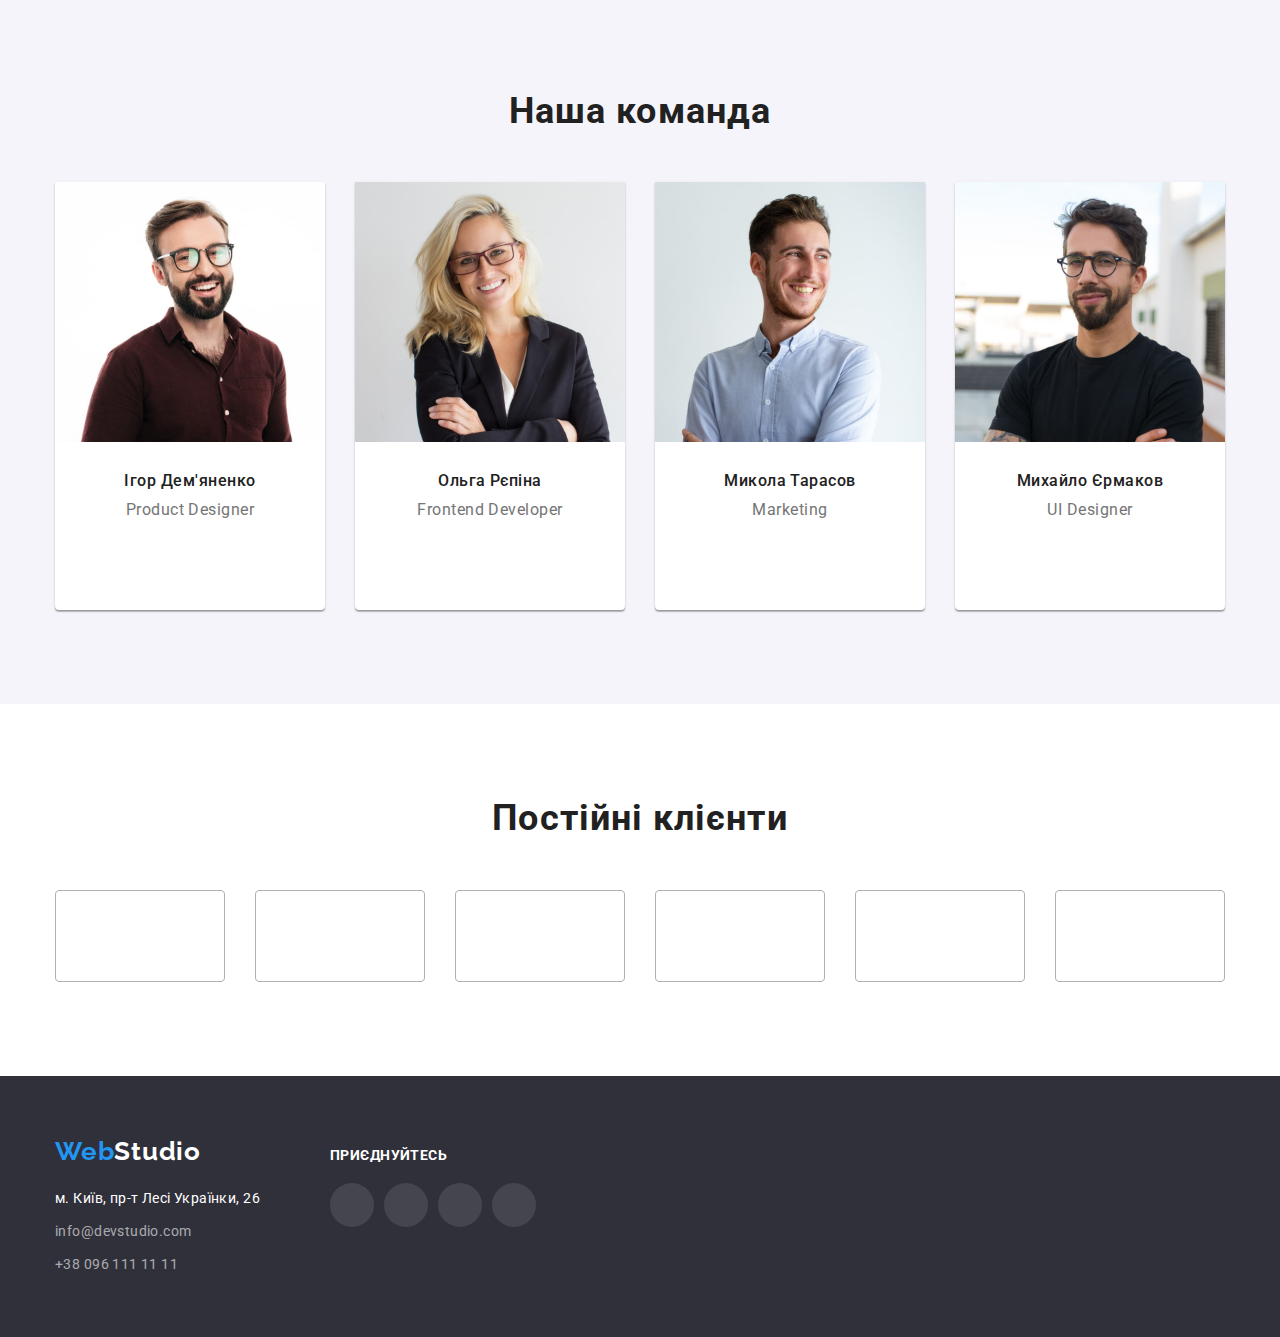
==== commit 6dda8801: "Update" ====
--- a/index.html
+++ b/index.html
@@ -521,7 +521,7 @@
                 rel="noreferrer noopener"
                 aria-label="instagram"
               >
-                <svg class="social-icon" width="20" height="20">
+                <svg class="social-icon-foot" width="20" height="20">
                   <use href="./css/images/icons.svg#instagram"></use>
                 </svg>
               </a>
@@ -534,7 +534,7 @@
                 rel="noreferrer noopener"
                 aria-label="twitter"
               >
-                <svg class="social-icon" width="20" height="20">
+                <svg class="social-icon-foot" width="20" height="20">
                   <use href="./css/images/icons.svg#twitter"></use>
                 </svg>
               </a>
@@ -547,7 +547,7 @@
                 rel="noreferrer noopener"
                 aria-label="facebook"
               >
-                <svg class="social-icon" width="20" height="20">
+                <svg class="social-icon-foot" width="20" height="20">
                   <use href="./css/images/icons.svg#facebook"></use>
                 </svg>
               </a>
@@ -560,7 +560,7 @@
                 rel="noreferrer noopener"
                 aria-label="linkedin"
               >
-                <svg class="social-icon" width="20" height="20">
+                <svg class="social-icon-foot" width="20" height="20">
                   <use href="./css/images/icons.svg#linkedin"></use>
                 </svg>
               </a>
--- a/css/styles.css
+++ b/css/styles.css
@@ -19,8 +19,7 @@
 	background-color: var(--primary-white-color);
 	 color: var(--titel-text-color);
 	font-size: 14px;
-	font-family: 'Roboto';
-	sans-serif;
+	font-family: 'Roboto',sans-serif;
 	letter-spacing: 0.03em;
 }		
 
@@ -131,7 +130,7 @@
 }
 .authentication .item +
 .item {
-	margin-left: 50px;
+	margin-left: 30px;
 }
 .list-contact {
 	display: flex;
@@ -371,7 +370,7 @@
 		text-align: center;
 		letter-spacing: 0.03em;
 		color: var(--primary-text-color);
-		margin-bottom: 30px;
+		margin-bottom: 16px;
 }
 
 .social-list {
@@ -455,12 +454,10 @@
 
  .footer {
 	background: var(--bg-hero-footer);
-
+	padding-top: 60px;
+	padding-bottom: 60px;
  }
-.footer .container {
-		padding-top: 60px;
-		padding-bottom: 60px;
-}
+
 
 .footer-logo {
 	display: inline-block;
@@ -545,10 +542,7 @@
 }
 .footer-container {
 	display: flex;
-}
-
-.foot-social-list {
-
+	align-items: baseline
 }
 
 .foot-contact {
@@ -580,6 +574,10 @@
 	background-color: rgba(255, 255, 255, 0.1);
 	}
 
+	.social-icon-foot {
+		fill: var(--primary-white-color);
+	}
+
 
 
            /* portfolio */
@@ -599,6 +597,12 @@
 	flex-wrap: wrap;
 	justify-content: space-between;	
 	row-gap: 30px;
+}
+
+.portfolio-list .item:hover,
+.portfolio-list .item:focus {
+	box-shadow: 0px 1px 1px rgba(0, 0, 0, 0.12), 0px 4px 4px
+	 rgba(0, 0, 0, 0.06), 1px 4px 6px rgba(0, 0, 0, 0.16);
 }
 
 .item-description {
@@ -621,6 +625,8 @@
 .button:focus {
 	background: var(--accent-color);
 	color: var(--primary-white-color);
+	box-shadow: 0px 3px 1px rgba(0, 0, 0, 0.1), 0px 1px 2px
+	 rgba(0, 0, 0, 0.08), 0px 2px 2px rgba(0, 0, 0, 0.12);
 }
 
 .button {
@@ -663,4 +669,9 @@
 		line-height: 1.87;
 		letter-spacing: 0.03em;
 		color: var(--primary-text-color)
-}+}
+
+.portfolio-link {
+	display: block;
+}
+
